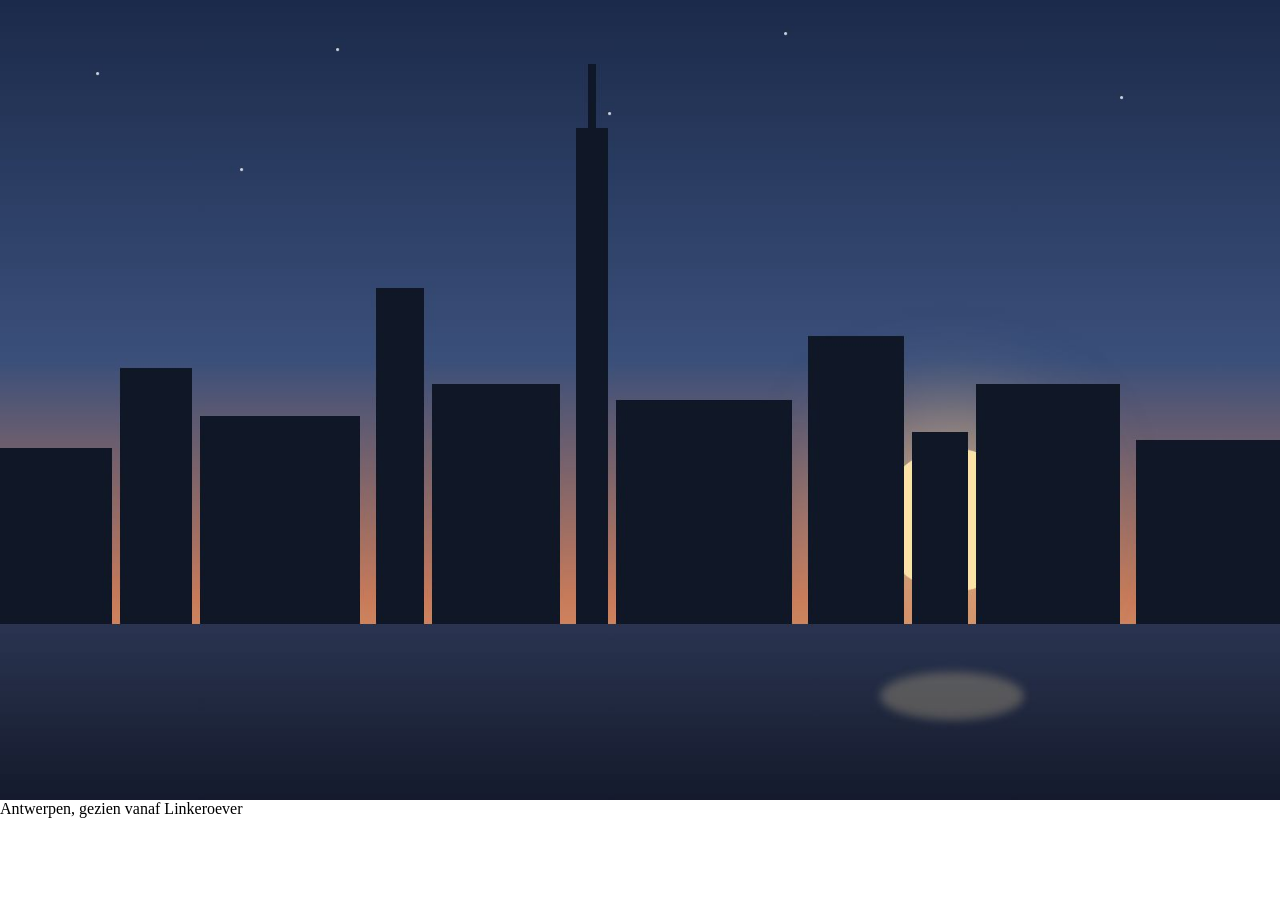
==== labo-05/fotolijst/index.html @ 248d1636 "labo5 start bestande" ====
<!doctype html>
<html lang="nl">
<head>
  <meta charset="utf-8">
  <meta name="viewport" content="width=device-width, initial-scale=1">
  <title>Labo 5 - Fotolijst</title>
  <link rel="stylesheet" href="css/reset.css">
  <link rel="stylesheet" href="css/stijl.css">
</head>
<body>
  <!-- Do not change this file. Write your CSS in css/stijl.css.
       The order of the four squares in this file is NOT the order in which they lie on top of each other. -->
  <figure class="lijst">
    <img src="skyline.jpg" alt="De skyline van Antwerpen bij valavond, met de Schelde op de voorgrond.">
    <div class="vlakje roze"></div>
    <div class="vlakje groen"></div>
    <div class="vlakje rood"></div>
    <div class="vlakje lime"></div>
    <figcaption>Antwerpen, gezien vanaf Linkeroever</figcaption>
  </figure>
</body>
</html>
---- labo-05/fotolijst/css/stijl.css ----
/* stijl.css - labo 5, fotolijst (reset.css is linked before this file) */

/* === tokens === */
:root {

}

/* === your rules === */
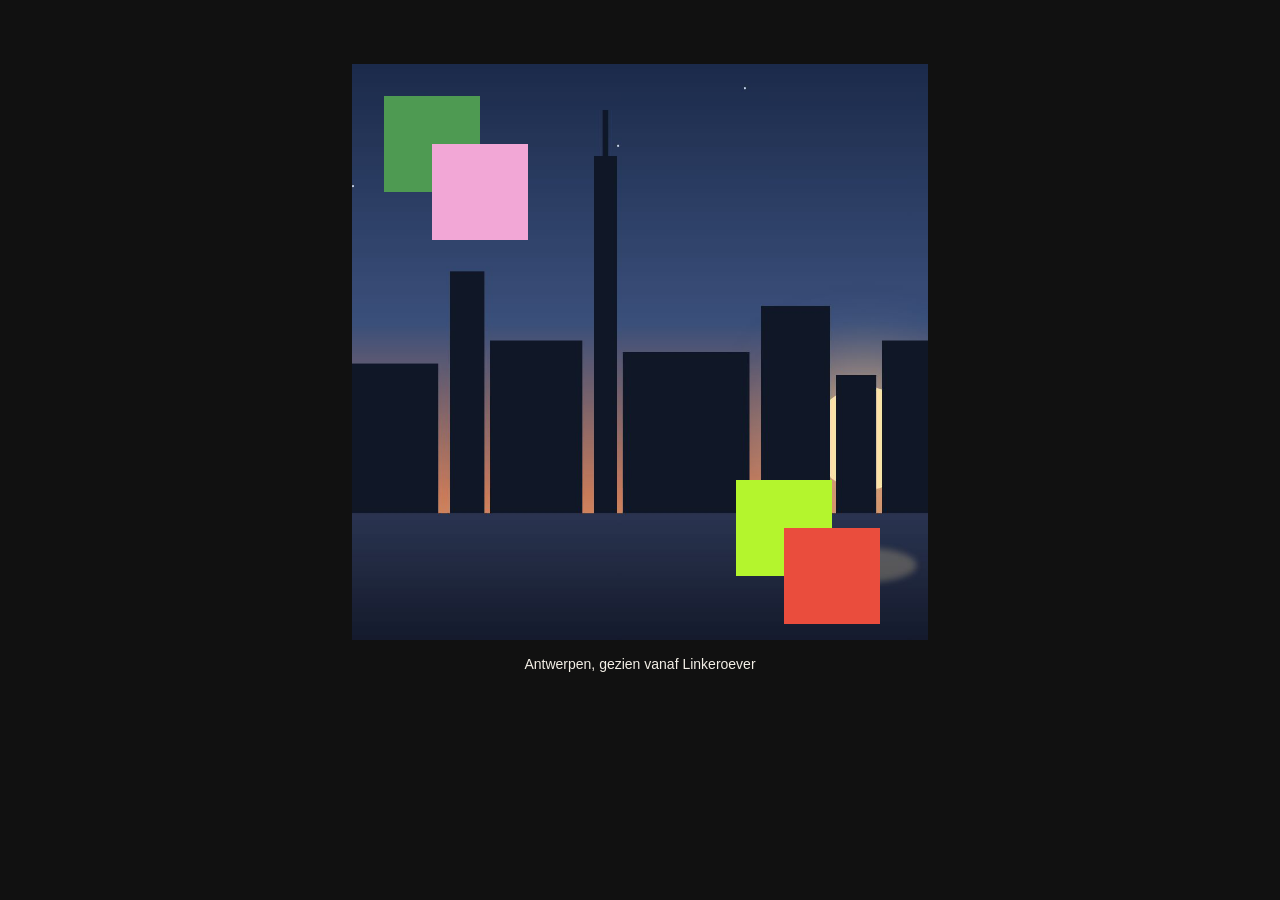
==== commit 8b4a6f48: "fotolijst afgewerkt" ====
--- a/labo-05/fotolijst/index.html
+++ b/labo-05/fotolijst/index.html
@@ -19,4 +19,4 @@
     <figcaption>Antwerpen, gezien vanaf Linkeroever</figcaption>
   </figure>
 </body>
-</html>
+</html>
--- a/labo-05/fotolijst/css/stijl.css
+++ b/labo-05/fotolijst/css/stijl.css
@@ -2,7 +2,67 @@
 
 /* === tokens === */
 :root {
-
+--color-black:#111111; 
+--color-groen:#4e9a52;
+--color-roze:#f2a7d6;
+--color-lime:#b4f52d;
+--color-rood:#ea4d3d;
 }
 
 /* === your rules === */
+body{
+display: grid;
+place-items: center;
+color: #f3efe6;
+background-color:var(--color-black);
+font-family: Verdana, Geneva, Tahoma, sans-serif;
+margin: 4rem auto;
+}
+
+.lijst{
+width: 36rem;
+ position: relative;
+} 
+
+
+.lijst img {
+  display: block;
+  aspect-ratio: 1 / 1;
+  object-fit: cover;
+}
+.lijst figcaption {
+  text-align: center;
+  font-size: 0.875rem;
+  padding-top: 1rem;
+}
+.vlakje{
+position: absolute;
+height:6rem;
+width: 6rem;
+}
+.groen{
+top: 2rem;
+left: 2rem;
+    background-color:var(--color-groen)  ;
+    z-index: 1;
+}
+.roze{ 
+background-color: var(--color-roze);
+top: 5rem;
+left: 5rem;
+z-index: 2;
+}
+.lime{
+background-color: var(--color-lime);
+bottom: 6rem;
+right: 6rem;
+z-index: 1;
+}
+.rood{
+    background-color: var(--color-rood);
+bottom: 3rem;
+right: 3rem;
+z-index: 2;
+}
+
+
